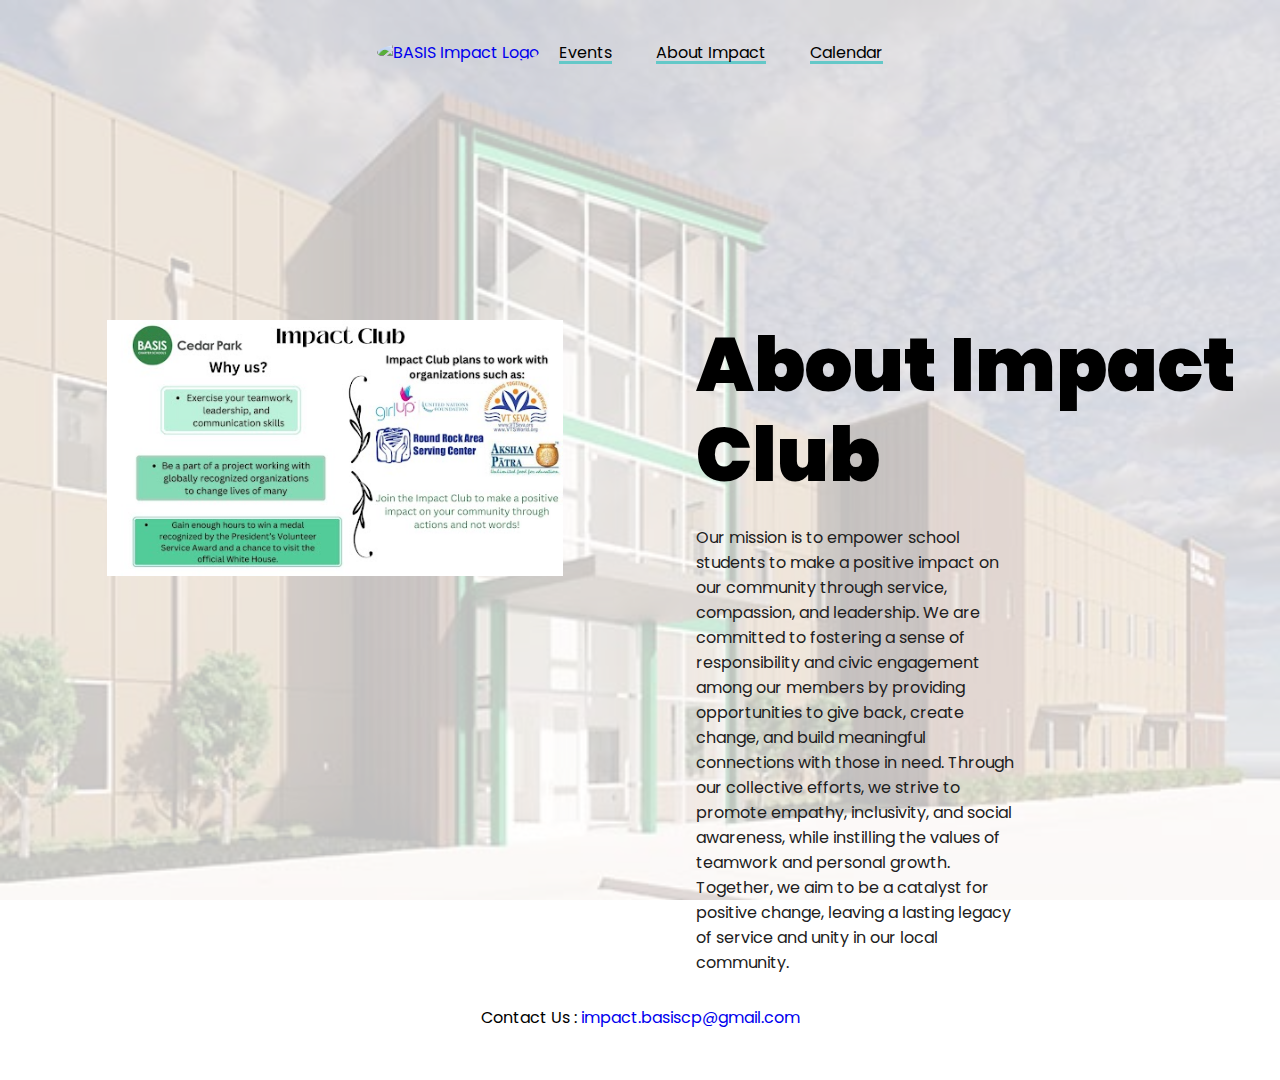
==== src/about.html @ 820b393a "Update about.html" ====
<!DOCTYPE html>
<html lang="en">
  <head>
    <meta charset="UTF-8" />
    <title>BASIS Impact - About</title>
    <link rel="icon" type="image/x-icon" href="">
    <link rel="stylesheet" href="style.css" />
  </head>
  <body>
      <nav style="z-index: 9999;">
        <a href="index.html"><img src="" alt="BASIS Impact Logo" style="width:150px;height:150px;border-radius:50%;"></a>
        <ul>
          <li><a href="events.html">Events</a></li>
          <li><a href="about.html">About Impact</a></li>
          <li><a href="calendar.html">Calendar</a></li>
        </ul>
      </nav>
    </div>
      <div class="hero">
      <div class="content">
        <div class="row">
          <div class="column">
            <img src="images/impact_slide.png" alt="About BASIS Impact" style="height: 20vw;">
          </div>
          <div class="column">
            <h1rp>About Impact Club</h1rp>
            <p>Our mission is to empower school students to make a positive impact on our community through service, compassion, and leadership. We are committed to fostering a sense of responsibility and civic engagement among our members by providing opportunities to give back, create change, and build meaningful connections with those in need. Through our collective efforts, we strive to promote empathy, inclusivity, and social awareness, while instilling the values of teamwork and personal growth. Together, we aim to be a catalyst for positive change, leaving a lasting legacy of service and unity in our local community.</p>
          </div>
        </div>
      </div>
    </div>
    <footer>
      <p>Contact Us : <a href="mailto:impact.basiscp@gmail.com">impact.basiscp@gmail.com</a></p>
      <br><br>
    </footer>
  </body>
</html>
---- src/style.css ----
@import url("https://fonts.googleapis.com/css2?family=Poppins:wght@400;500;600;700&display=swap");


body {
  display: grid;
  height: 100vh; 
  place-items: center;
}

.dashboard {
  place-items: center;
  display: flex;
  position: absolute;
  top: 50%;
  left: 50%;
  margin-right: -50%;
  transform: translate(-50%, -50%);
}

svg {
  width: 114px;
  height: 114px;
  margin: 1em;
}

.bg {
  fill: none;
  stroke-width: 10px;
  stroke: #b7d5e1;
}

[class^="meter-"] {
  fill: none;
  stroke-width: 10px;
  stroke-linecap: round;
  transform: rotate(-90deg);
  transform-origin: 50% 50%;

}

.meter-1 {
  stroke-dasharray: 360;
  stroke-dashoffset: 349.2;
  stroke: #05aaff;
  animation: progress-1 1s ease-out;
}

@keyframes progress-1 {
    from {
        stroke-dashoffset: 360;
    }
    to {
        stroke-dashoffset: 349.2;
    }
}

* {
  margin: 0;
  padding: 0;
  box-sizing: border-box;
  font-family: "Poppins", sans-serif;
}
a {
  text-decoration: none;
}
.hero {
  width: 100%;
  height: 100vh;
  overflow: hidden;
}
.hero::before {
  content: "";
  background-image: url('images/bcp.png');
  background-size: cover;
  position: absolute;
  top: 0px;
  right: 0px;
  bottom: 0px;
  left: 0px;
  opacity: 0.25;
  overflow: hidden;
}

nav {
  display: flex;
  align-items: center;
  justify-content: space-between;
  padding: 30px 100px;
}
.logo {
  max-height: 60px;
  border-radius: 50%;
}
nav ul li {
  list-style: none;
  display: inline-block;
  padding: 10px 20px;
}
nav ul li a {
  color: #000000;
  background:
    linear-gradient(
      to right,
      rgba(100, 200, 200, 1),
      rgba(100, 200, 200, 1)
    ),
    linear-gradient(
      to right,
      rgba(255, 0, 0, 1),
      rgba(255, 0, 180, 1),
      rgba(0, 100, 200, 1)
  );
  background-size: 100% 3px, 0 3px;
  background-position: 100% 100%, 0 100%;
  background-repeat: no-repeat;
  transition: background-size 400ms;
}
nav ul li a:hover {
  background-size: 0 3px, 100% 3px;
  color: #000000;
}
nav ul li a:after {
  content: "";
  position: absolute;
  left: 0;
  width: 0;
  height: 3px;
  background: linear-gradient(
      to right,
      rgba(100, 200, 200, 1),
      rgba(100, 200, 200, 1)
    ),
    linear-gradient(
      to right,
      rgba(255, 0, 0, 1),
      rgba(255, 0, 180, 1),
      rgba(0, 100, 200, 1)
    );
  transition: 0.3s;
  bottom: 0;
}
nav ul li a:hover:after {
  width: 100%;
}
.btn {
  color: #fff;
  font-size: 16px;
  width: 300px;
  text-transform: uppercase;
  text-align: center;
  letter-spacing: 2px;
  padding: 16px 40px;
  border-radius: 500px;
  display: inline-block;
  font-weight: 500;
  transition: all 0.4s ease-in-out;
  background-size: 152% 100%;
  background: #65c8c8;
  border: 2px solid #65c8c8;
}
.btn:hover {
  background: transparent;
  border-color: #65c8c8;
  color: #65c8c8;
}

.content {
  position: absolute;
  top: 35%;
  left: 8%;
  overflow: hidden;
}
.content .title {
  color: #0a0a0a;
  font-size: 15px;
  text-transform: uppercase;
  text-align: center;
  letter-spacing: 4px;
  display: inline-block;
  margin-bottom: 20px;
  background: linear-gradient(
    120deg,
    #000000 20.69%,
    #000000 50.19%,
    #000000 79.69%
  );
  -webkit-background-clip: text;
  -webkit-text-fill-color: transparent;
}
.content h1 {
  color: #1f1f25;
  font-size: 75px;
  font-weight: 900;
  line-height: 90px;
  text-transform: inherit;

}
.content h1 span {
  color: #65c8c8;
}
.content p {
  width: 55%;
  color: #202020;
  margin-top: 25px;
  margin-bottom: 30px;
}

.type {
  display:inline-flex;
}

.type span {
  word-break: break-all;
  height: 1.3em;
  width:0%;
  overflow: hidden;
  animation:t 2s linear infinite alternate;
}
.type span:before {
  content:" ";
  display:inline-block;
}

h1rp {
  color: #000000;
  font-size: 75px;
  font-weight: 900;
  line-height: 90px;
  text-transform: inherit;
}

@keyframes t{
  90%,100% {width:100%}
}

.column {
  float: left;
  width: 50%;
  padding: 5px;
}

.row::after {
  content: "";
  clear: both;
  display: table;
}
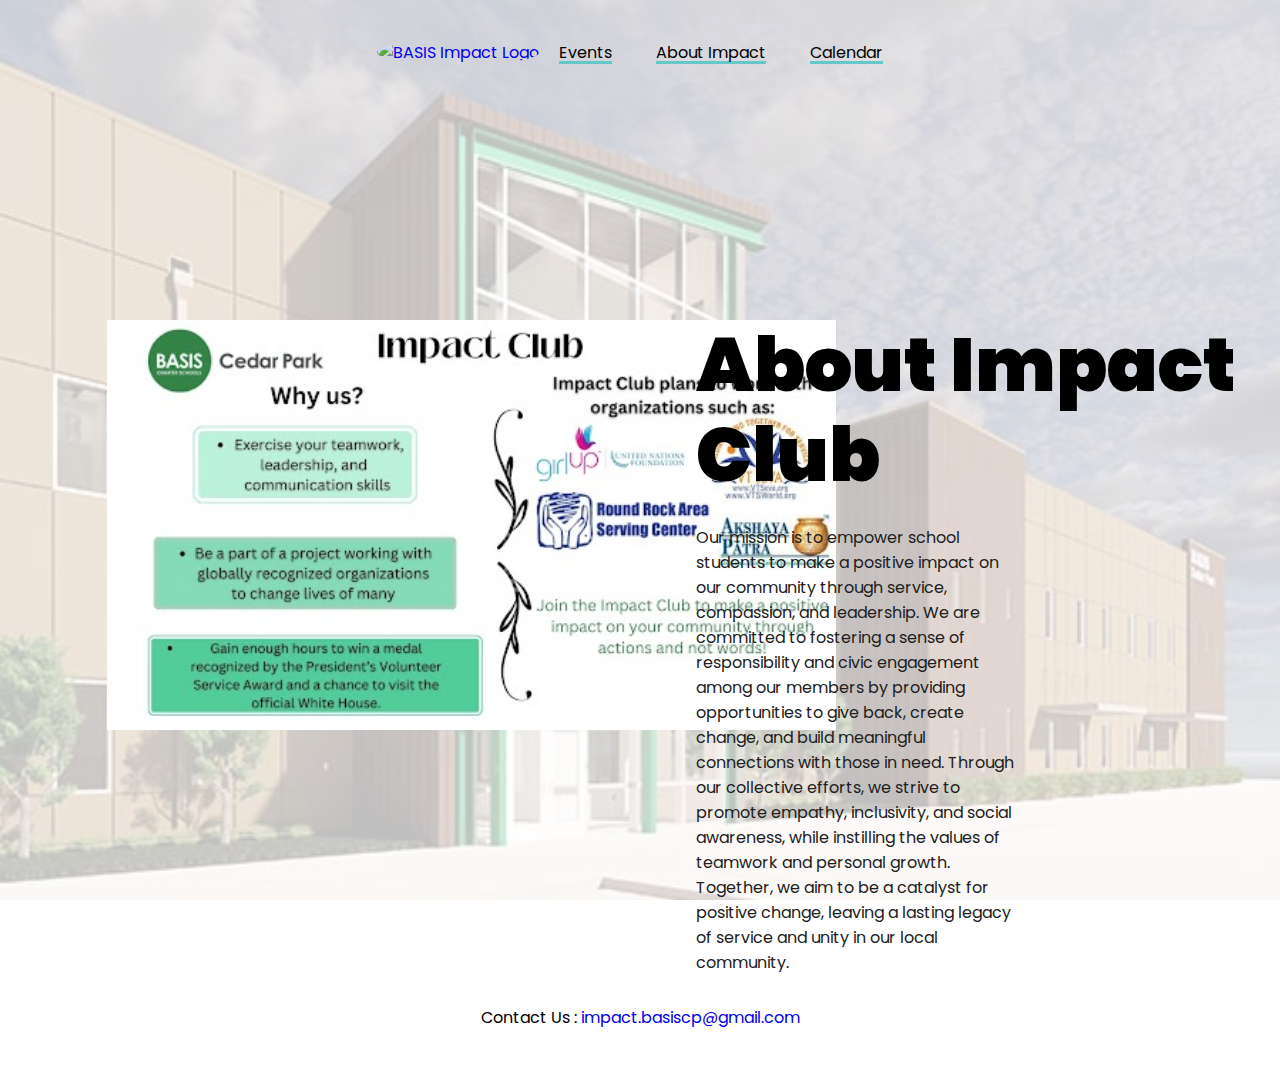
==== commit c344d063: "Update about.html" ====
--- a/src/about.html
+++ b/src/about.html
@@ -8,7 +8,7 @@
   </head>
   <body>
       <nav style="z-index: 9999;">
-        <a href="index.html"><img src="" alt="BASIS Impact Logo" style="width:150px;height:150px;border-radius:50%;"></a>
+        <a href="index.html"><img src="" alt="BASIS Impact Logo" style="width:100px;height:100px;border-radius:50%;"></a>
         <ul>
           <li><a href="events.html">Events</a></li>
           <li><a href="about.html">About Impact</a></li>
@@ -20,7 +20,7 @@
       <div class="content">
         <div class="row">
           <div class="column">
-            <img src="images/impact_slide.png" alt="About BASIS Impact" style="height: 20vw;">
+            <img src="images/impact_slide.png" alt="About BASIS Impact" style="height: 32vw;">
           </div>
           <div class="column">
             <h1rp>About Impact Club</h1rp>
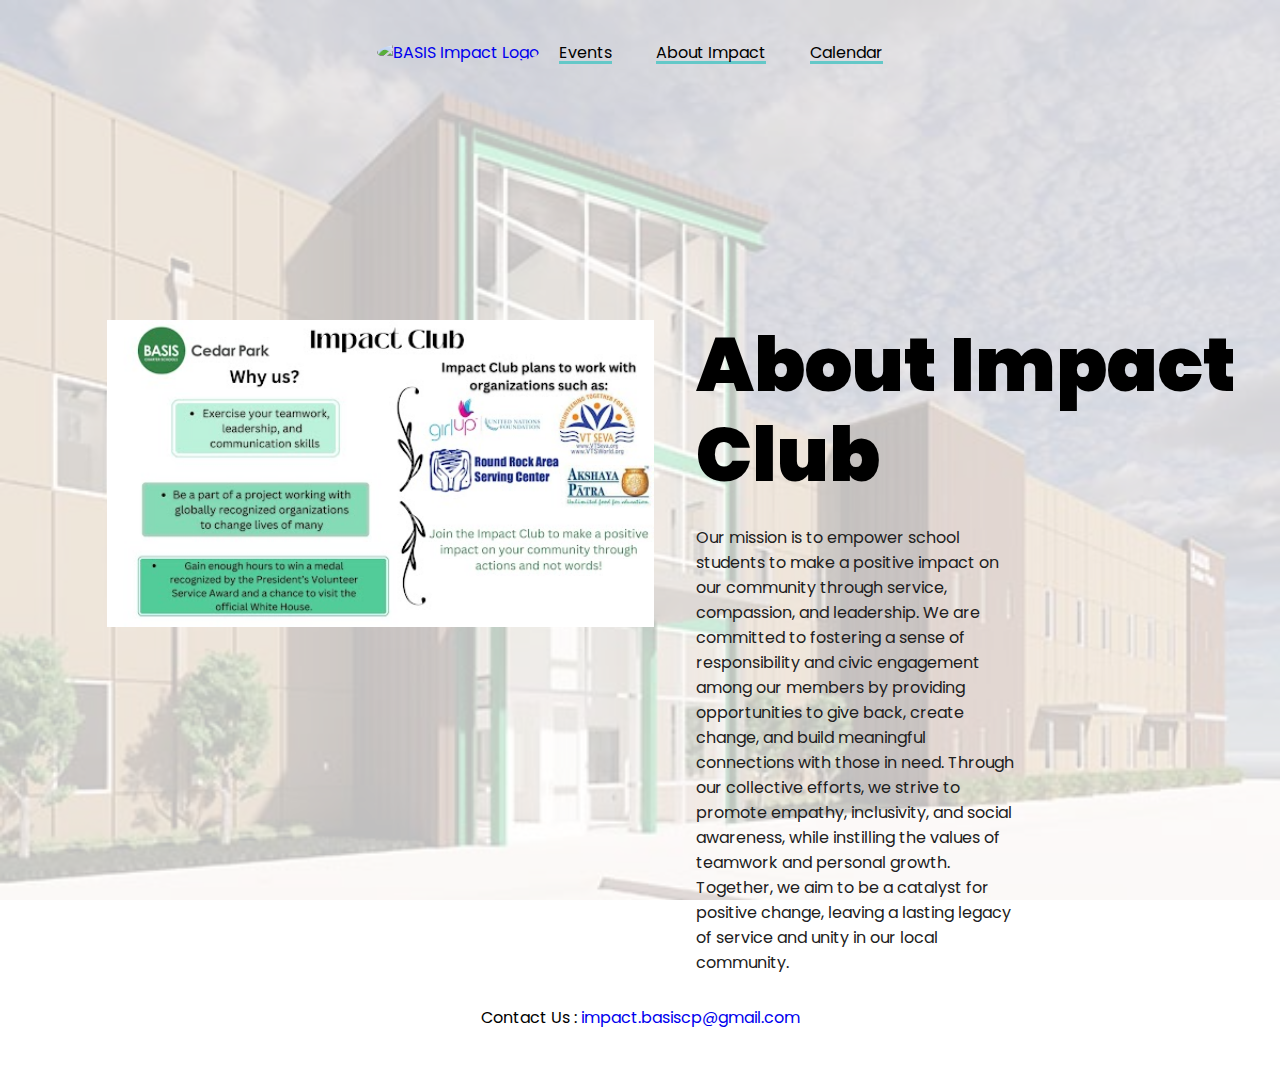
==== commit ff334a39: "Update about.html" ====
--- a/src/about.html
+++ b/src/about.html
@@ -20,7 +20,7 @@
       <div class="content">
         <div class="row">
           <div class="column">
-            <img src="images/impact_slide.png" alt="About BASIS Impact" style="height: 32vw;">
+            <img src="images/impact_slide.png" alt="About BASIS Impact" style="height: 24vw;">
           </div>
           <div class="column">
             <h1rp>About Impact Club</h1rp>
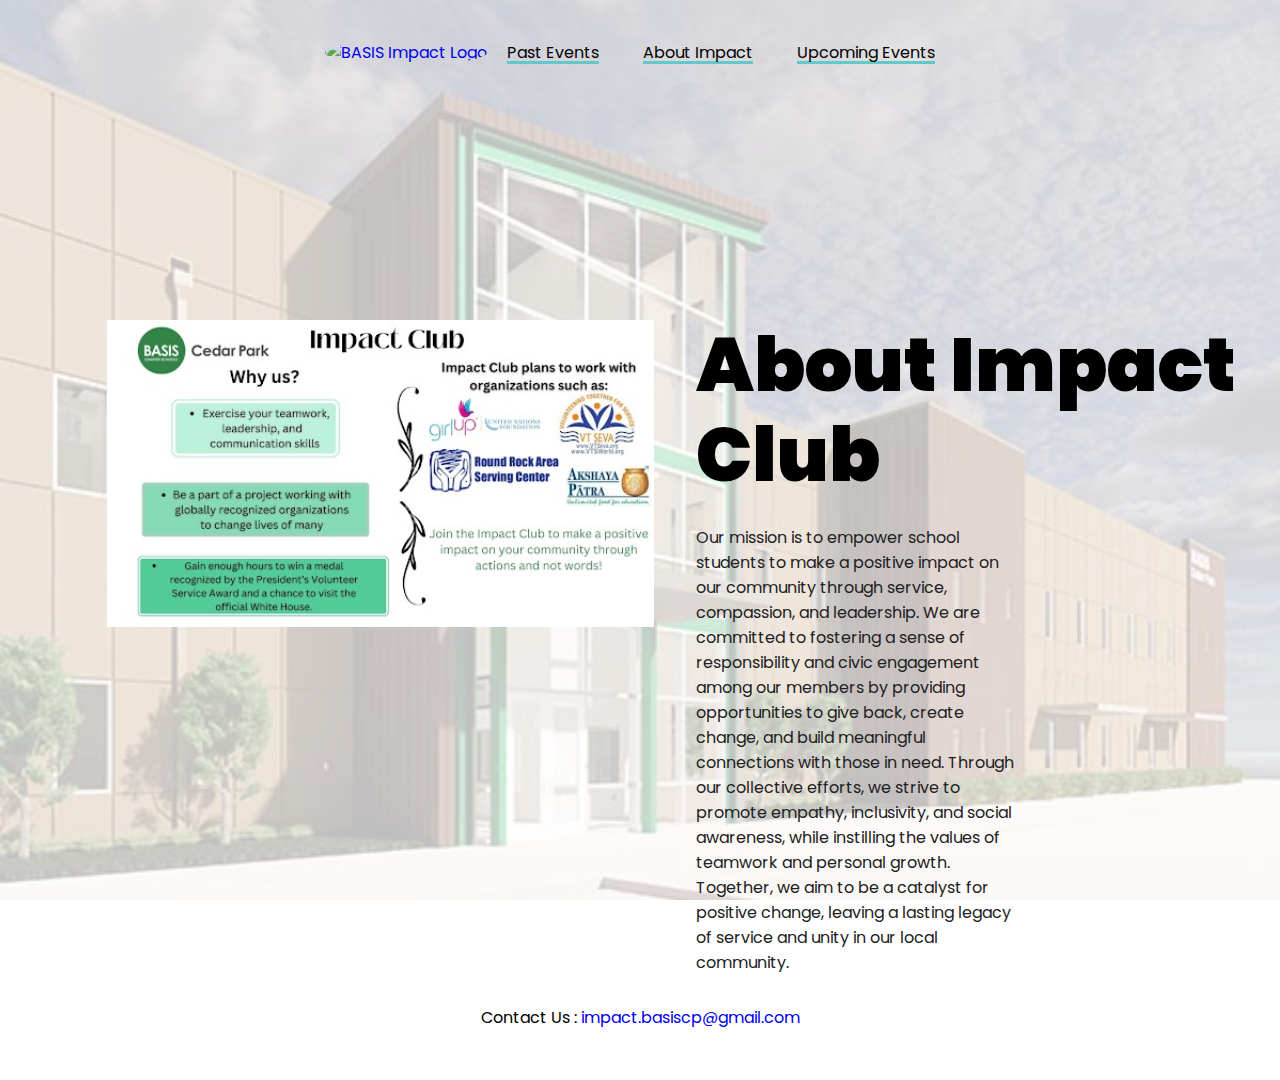
==== commit 2e2675ae: "Update about.html" ====
--- a/src/about.html
+++ b/src/about.html
@@ -10,9 +10,9 @@
       <nav style="z-index: 9999;">
         <a href="index.html"><img src="" alt="BASIS Impact Logo" style="width:100px;height:100px;border-radius:50%;"></a>
         <ul>
-          <li><a href="events.html">Events</a></li>
+          <li><a href="events.html">Past Events</a></li>
           <li><a href="about.html">About Impact</a></li>
-          <li><a href="calendar.html">Calendar</a></li>
+          <li><a href="calendar.html">Upcoming Events</a></li>
         </ul>
       </nav>
     </div>
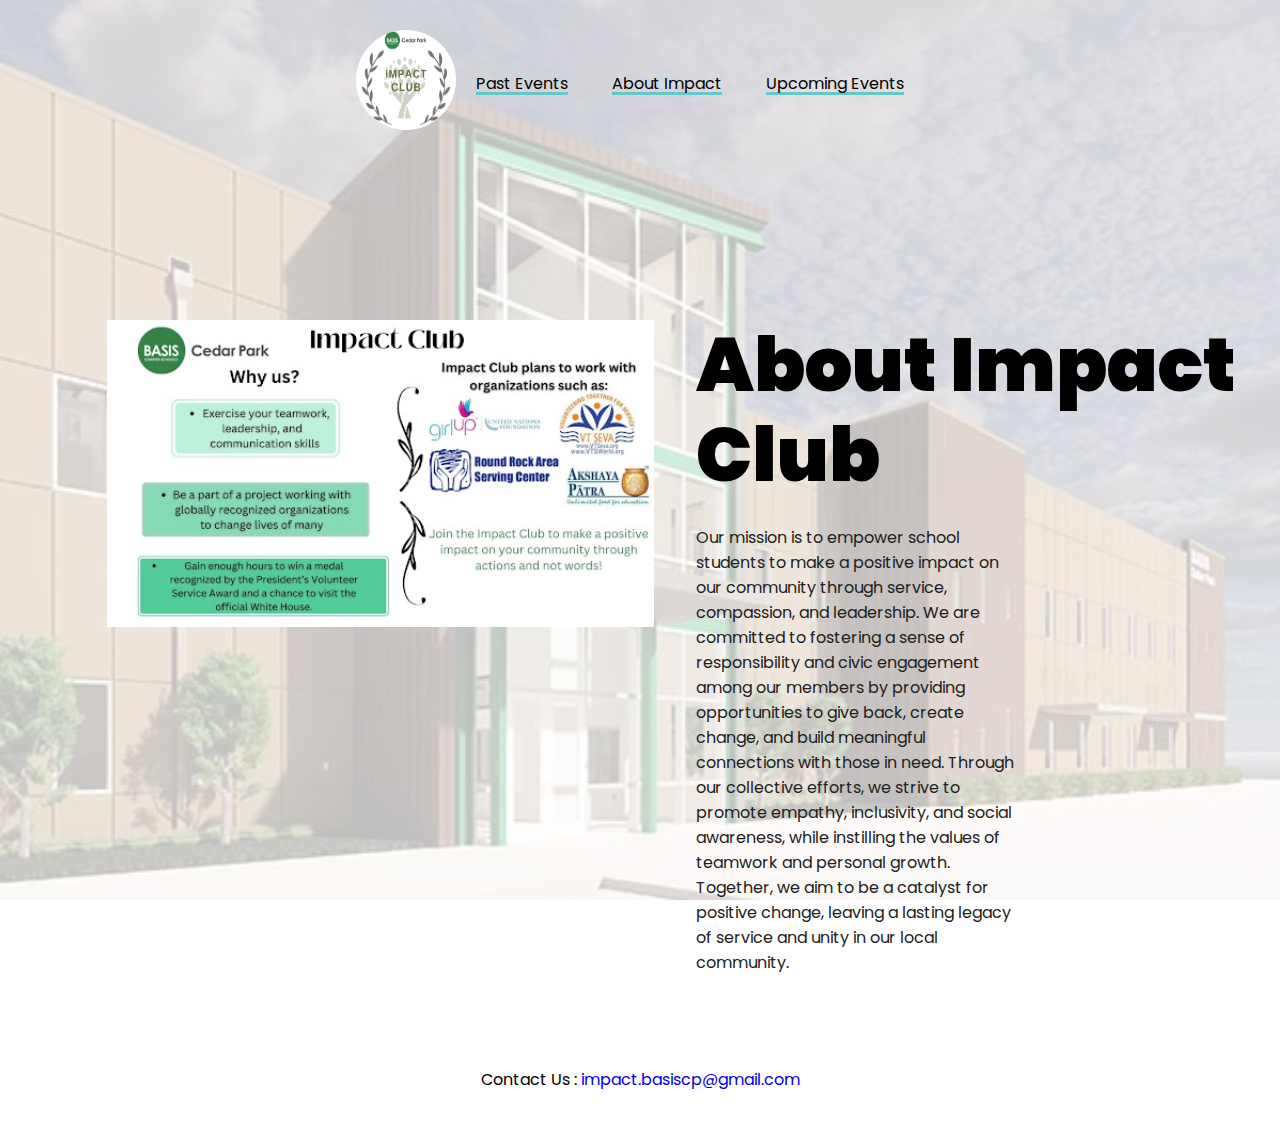
==== commit 6ce52e06: "Update about.html" ====
--- a/src/about.html
+++ b/src/about.html
@@ -8,7 +8,7 @@
   </head>
   <body>
       <nav style="z-index: 9999;">
-        <a href="index.html"><img src="" alt="BASIS Impact Logo" style="width:100px;height:100px;border-radius:50%;"></a>
+        <a href="index.html"><img src="images/Impact_Club_Logo.png" alt="BASIS Impact Logo" style="width:100px;height:100px;border-radius:50%;"></a>
         <ul>
           <li><a href="events.html">Past Events</a></li>
           <li><a href="about.html">About Impact</a></li>
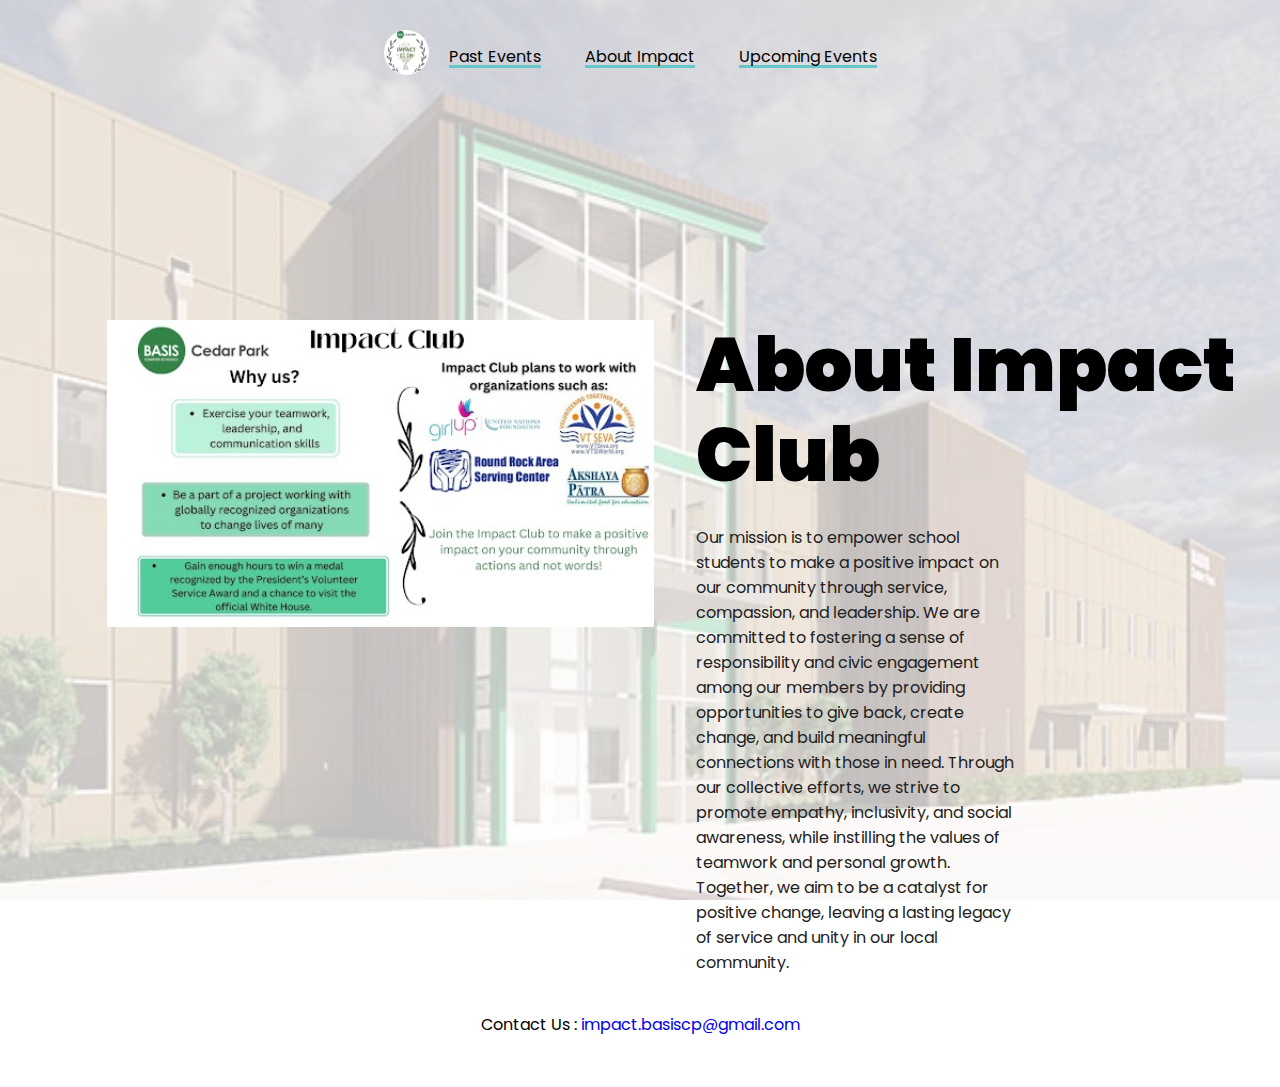
==== commit 86fc2963: "Update about.html" ====
--- a/src/about.html
+++ b/src/about.html
@@ -8,7 +8,7 @@
   </head>
   <body>
       <nav style="z-index: 9999;">
-        <a href="index.html"><img src="images/Impact_Club_Logo.png" alt="BASIS Impact Logo" style="width:100px;height:100px;border-radius:50%;"></a>
+        <a href="index.html"><img src="images/Impact_Club_Logo.png" alt="BASIS Impact Logo" style="width:5vh;height:5vh;border-radius:50%;"></a>
         <ul>
           <li><a href="events.html">Past Events</a></li>
           <li><a href="about.html">About Impact</a></li>
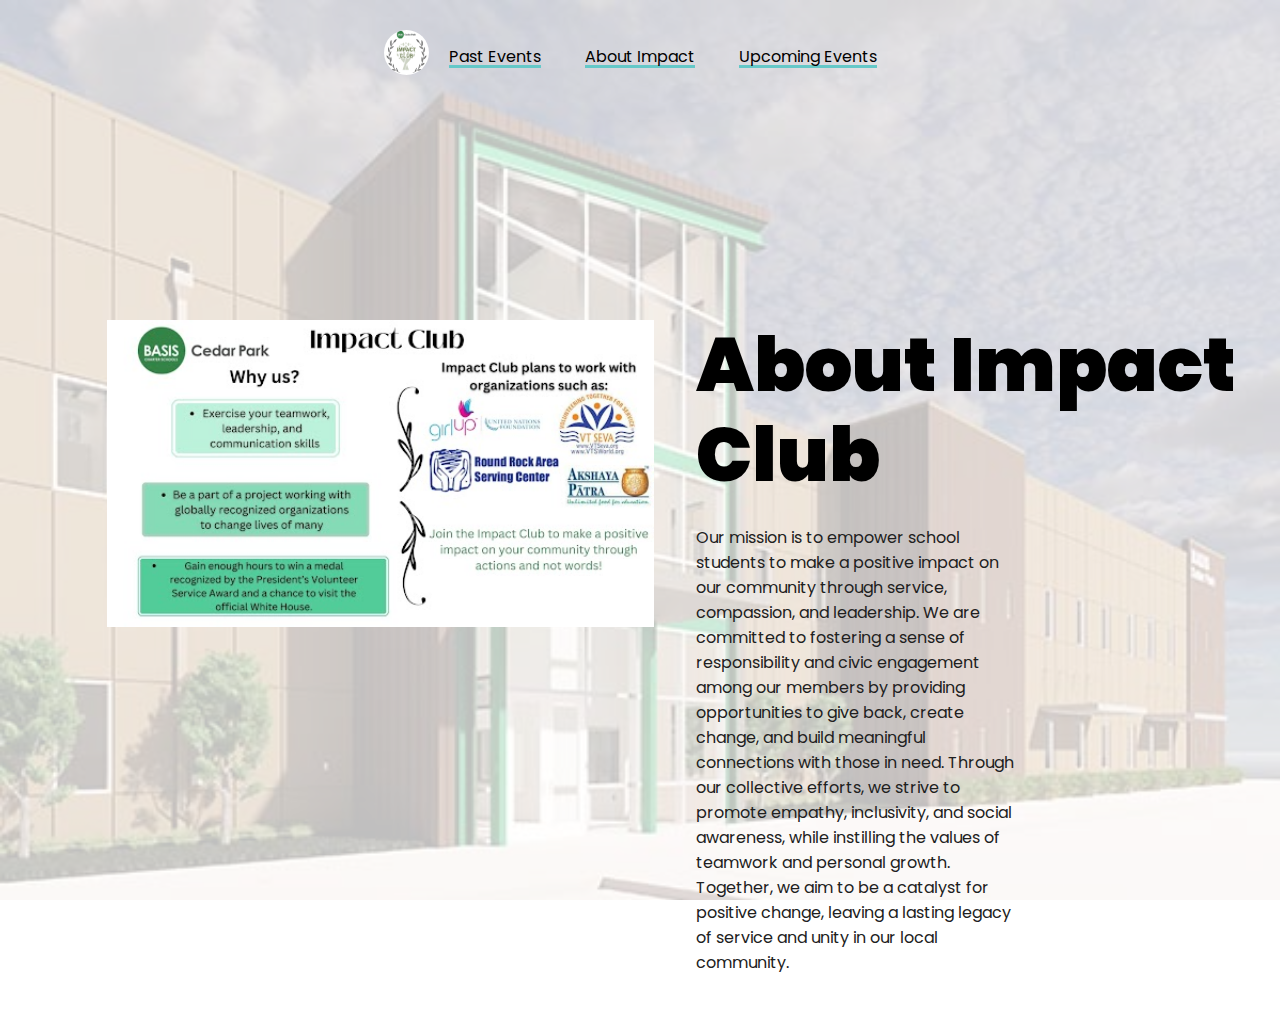
==== commit 6c7f2fe1: "Update about.html" ====
--- a/src/about.html
+++ b/src/about.html
@@ -29,9 +29,5 @@
         </div>
       </div>
     </div>
-    <footer>
-      <p>Contact Us : <a href="mailto:impact.basiscp@gmail.com">impact.basiscp@gmail.com</a></p>
-      <br><br>
-    </footer>
   </body>
 </html>
